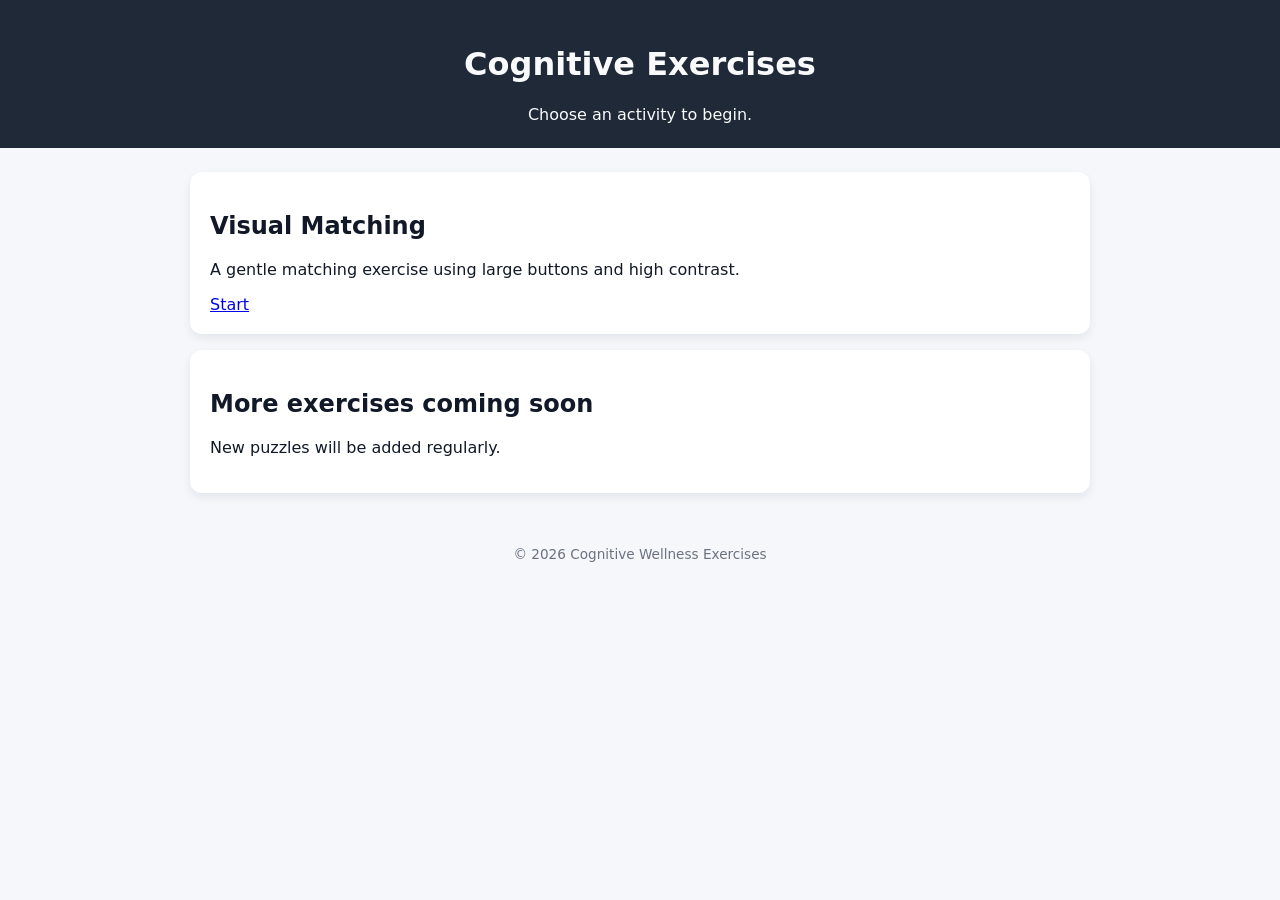
==== exercises/index.html @ 2083750b "Create index.html" ====
<!DOCTYPE html>
<html lang="en">
<head>
  <meta charset="UTF-8">
  <title>Exercises</title>
  <meta name="viewport" content="width=device-width, initial-scale=1.0">
  <link rel="stylesheet" href="../style.css">
</head>
<body>
  <header class="header">
    <h1>Cognitive Exercises</h1>
    <p class="subtitle">Choose an activity to begin.</p>
  </header>

  <main class="main">
    <section class="section">
      <h2>Visual Matching</h2>
      <p>A gentle matching exercise using large buttons and high contrast.</p>
      <a href="../index.html" class="button">Start</a>
    </section>

    <section class="section">
      <h2>More exercises coming soon</h2>
      <p>New puzzles will be added regularly.</p>
    </section>
  </main>

  <footer class="footer">
    <p>&copy; 2026 Cognitive Wellness Exercises</p>
  </footer>
</body>
</html>
---- style.css ----
body {
  font-family: system-ui, -apple-system, BlinkMacSystemFont, "Segoe UI", sans-serif;
  margin: 0;
  background: #f5f7fb;
  color: #111827;
}

.header {
  padding: 1.5rem;
  text-align: center;
  background: #1f2937;
  color: #f9fafb;
}

.subtitle {
  max-width: 700px;
  margin: 0.5rem auto 0;
}

.main {
  max-width: 900px;
  margin: 1.5rem auto;
  padding: 0 1rem;
}

.section {
  background: #ffffff;
  border-radius: 12px;
  padding: 1.25rem;
  margin-bottom: 1rem;
  box-shadow: 0 4px 10px rgba(15, 23, 42, 0.08);
}

.disclaimer {
  font-size: 0.95rem;
  color: #6b7280;
}

.puzzle {
  display: grid;
  grid-template-columns: repeat(4, minmax(70px, 1fr));
  gap: 0.75rem;
  margin-top: 1rem;
}

.puzzle-button {
  font-size: 1.2rem;
  padding: 1rem;
  border-radius: 12px;
  border: none;
  background: #e5e7eb;
  color: #111827;
  cursor: pointer;
  transition: background 0.15s, transform 0.1s;
}

.puzzle-button:focus {
  outline: 3px solid #2563eb;
}

.puzzle-button:hover {
  background: #d1d5db;
}

.puzzle-button.matched {
  background: #22c55e;
  color: #f9fafb;
}

.puzzle-button.selected {
  background: #2563eb;
  color: #f9fafb;
}

.status {
  margin-top: 0.75rem;
  font-weight: 600;
}

.footer {
  text-align: center;
  padding: 1rem;
  font-size: 0.85rem;
  color: #6b7280;
}
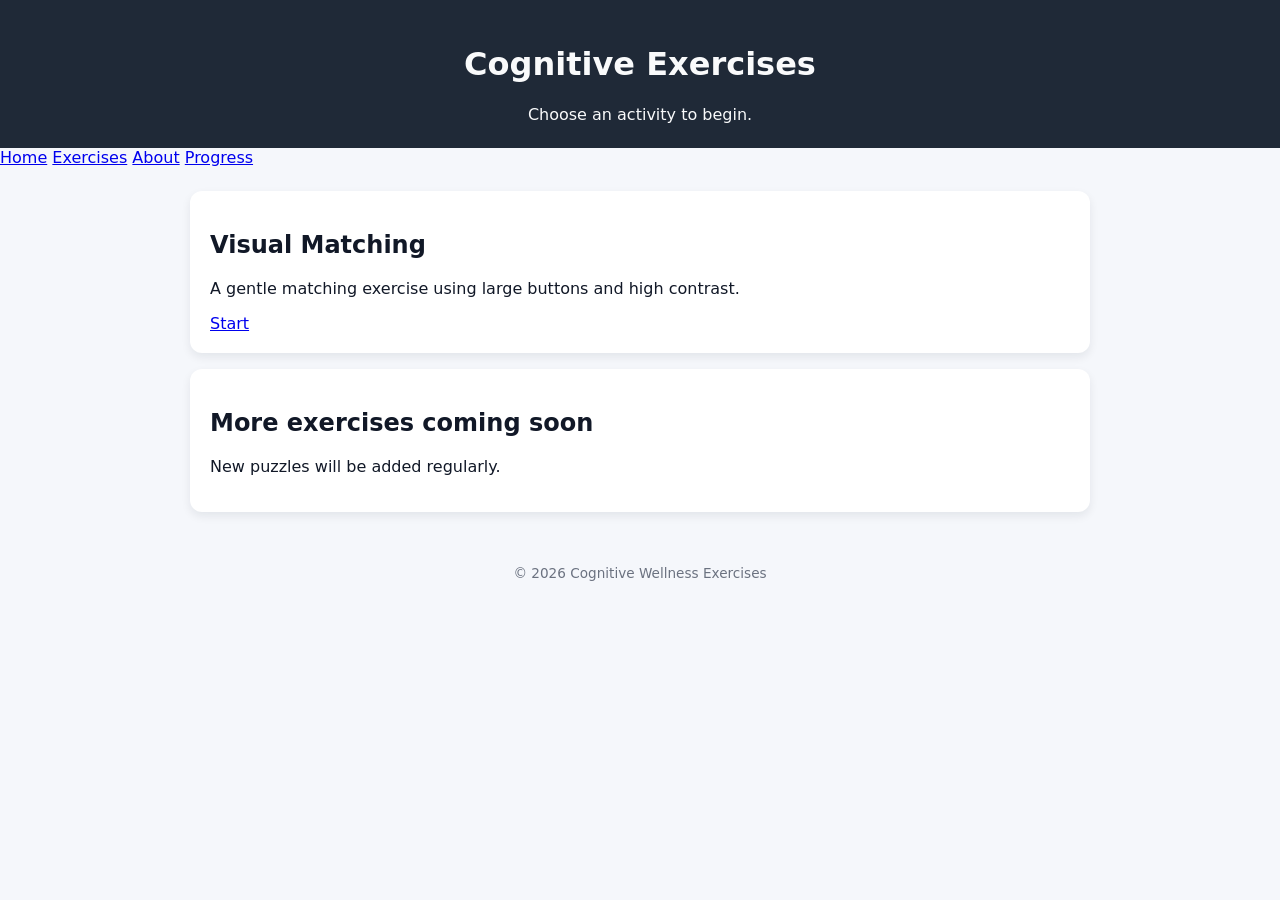
==== commit 931e8a39: "Update index.html" ====
--- a/exercises/index.html
+++ b/exercises/index.html
@@ -11,6 +11,12 @@
     <h1>Cognitive Exercises</h1>
     <p class="subtitle">Choose an activity to begin.</p>
   </header>
+<nav class="nav">
+  <a href="../index.html">Home</a>
+  <a href="../exercises/index.html">Exercises</a>
+  <a href="../about/index.html">About</a>
+  <a href="../progress/index.html">Progress</a>
+</nav>
 
   <main class="main">
     <section class="section">
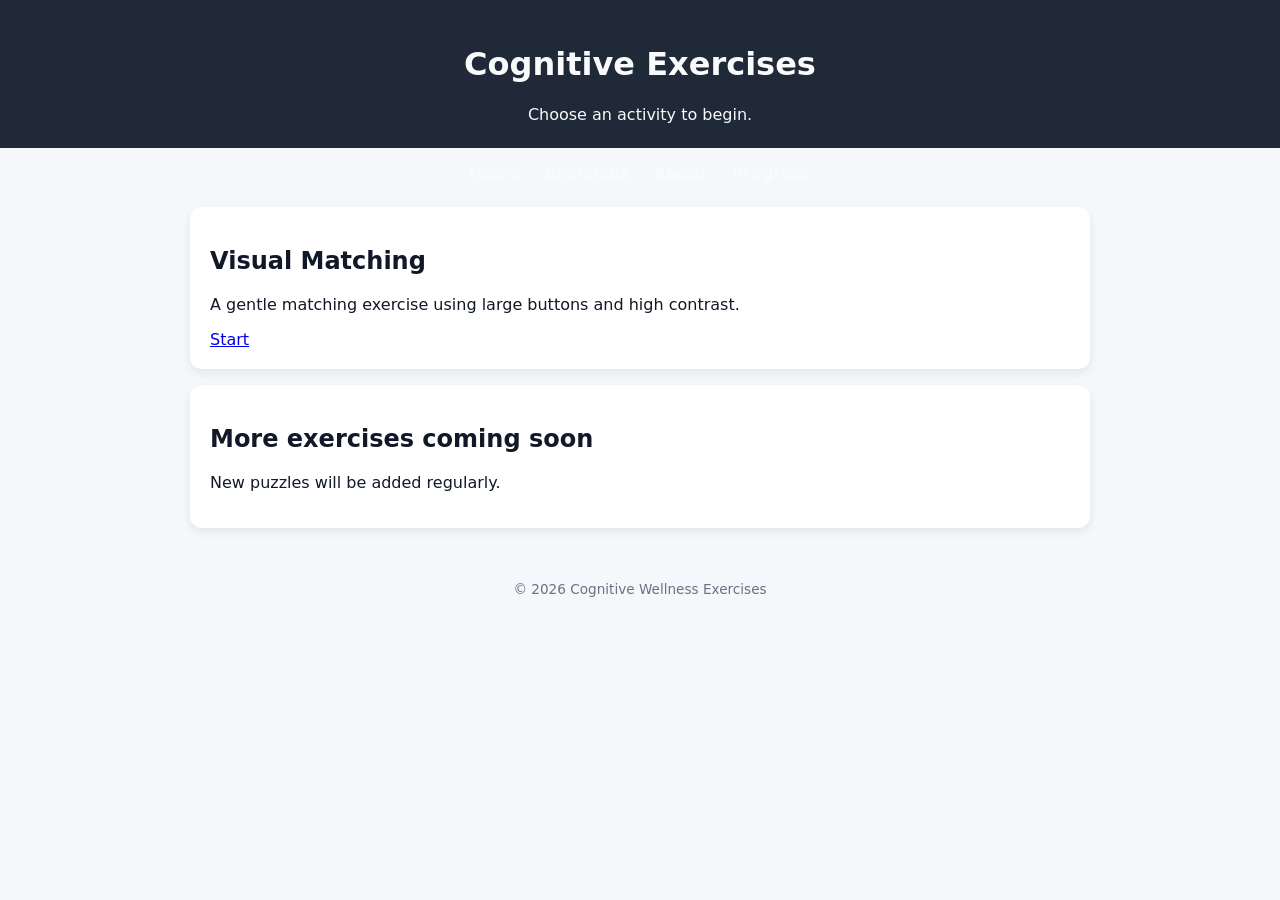
==== commit 5b8f92dc: "Update index.html" ====
--- a/exercises/index.html
+++ b/exercises/index.html
@@ -22,7 +22,7 @@
     <section class="section">
       <h2>Visual Matching</h2>
       <p>A gentle matching exercise using large buttons and high contrast.</p>
-      <a href="../index.html" class="button">Start</a>
+      <a href="matching.html" class="button">Start</a>
     </section>
 
     <section class="section">
--- a/style.css
+++ b/style.css
@@ -77,6 +77,23 @@
   font-weight: 600;
 }
 
+.nav {
+  margin-top: 1rem;
+  display: flex;
+  justify-content: center;
+  gap: 1.5rem;
+}
+
+.nav a {
+  color: #f9fafb;
+  text-decoration: none;
+  font-weight: 600;
+}
+
+.nav a:hover {
+  text-decoration: underline;
+}
+
 .footer {
   text-align: center;
   padding: 1rem;
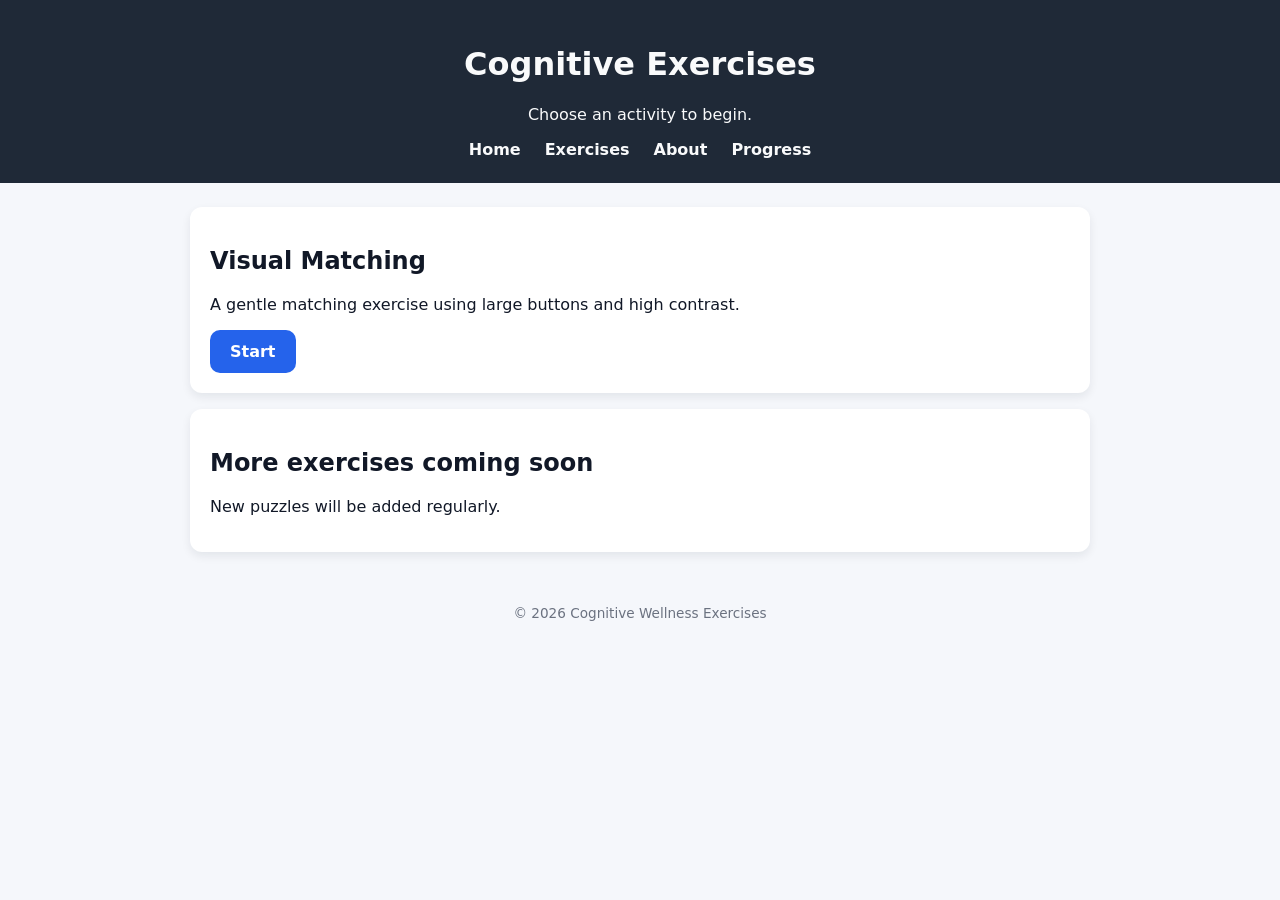
==== commit cf403a9e: "Update index.html" ====
--- a/exercises/index.html
+++ b/exercises/index.html
@@ -10,13 +10,15 @@
   <header class="header">
     <h1>Cognitive Exercises</h1>
     <p class="subtitle">Choose an activity to begin.</p>
+
+    <!-- FIXED: Navigation moved inside header -->
+    <nav class="nav">
+      <a href="../index.html">Home</a>
+      <a href="../exercises/index.html">Exercises</a>
+      <a href="../about/index.html">About</a>
+      <a href="../progress/index.html">Progress</a>
+    </nav>
   </header>
-<nav class="nav">
-  <a href="../index.html">Home</a>
-  <a href="../exercises/index.html">Exercises</a>
-  <a href="../about/index.html">About</a>
-  <a href="../progress/index.html">Progress</a>
-</nav>
 
   <main class="main">
     <section class="section">
--- a/style.css
+++ b/style.css
@@ -5,6 +5,7 @@
   color: #111827;
 }
 
+/* HEADER */
 .header {
   padding: 1.5rem;
   text-align: center;
@@ -17,6 +18,25 @@
   margin: 0.5rem auto 0;
 }
 
+/* NAVIGATION */
+.nav {
+  margin-top: 1rem;
+  display: flex;
+  justify-content: center;
+  gap: 1.5rem;
+}
+
+.nav a {
+  color: #f9fafb; /* white text for dark header */
+  text-decoration: none;
+  font-weight: 600;
+}
+
+.nav a:hover {
+  text-decoration: underline;
+}
+
+/* MAIN CONTENT */
 .main {
   max-width: 900px;
   margin: 1.5rem auto;
@@ -36,6 +56,7 @@
   color: #6b7280;
 }
 
+/* PUZZLE GRID */
 .puzzle {
   display: grid;
   grid-template-columns: repeat(4, minmax(70px, 1fr));
@@ -77,23 +98,23 @@
   font-weight: 600;
 }
 
-.nav {
-  margin-top: 1rem;
-  display: flex;
-  justify-content: center;
-  gap: 1.5rem;
+/* BUTTON STYLE */
+.button {
+  display: inline-block;
+  padding: 0.75rem 1.25rem;
+  background: #2563eb;
+  color: #fff;
+  border-radius: 10px;
+  text-decoration: none;
+  font-weight: 600;
+  transition: background 0.2s;
 }
 
-.nav a {
-  color: #f9fafb;
-  text-decoration: none;
-  font-weight: 600;
+.button:hover {
+  background: #1d4ed8;
 }
 
-.nav a:hover {
-  text-decoration: underline;
-}
-
+/* FOOTER */
 .footer {
   text-align: center;
   padding: 1rem;
